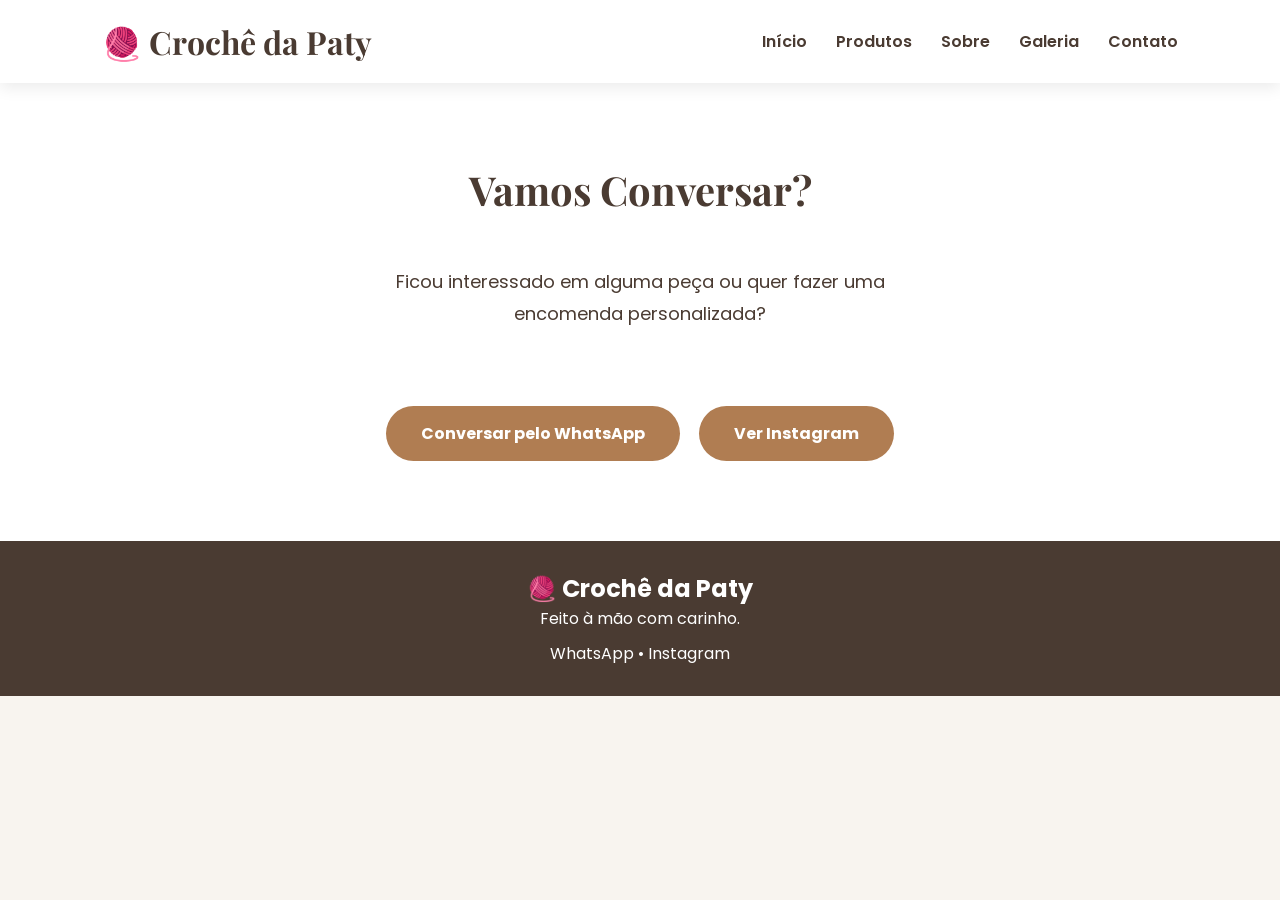
==== contato.html @ c6bc4ab9 "feat: divide site em multiplas paginas e adiciona menu mobile" ====
<!DOCTYPE html>
<html lang="pt-BR">
<head>
<meta charset="UTF-8">
<meta name="viewport" content="width=device-width, initial-scale=1.0">

<title>Contato — Crochê da Paty</title>

<link rel="preconnect" href="https://fonts.googleapis.com">
<link rel="preconnect" href="https://fonts.gstatic.com" crossorigin>
<link href="https://fonts.googleapis.com/css2?family=Poppins:wght@300;400;600&family=Playfair+Display:wght@700&display=swap" rel="stylesheet">
<link rel="stylesheet" href="style.css">

</head>

<body>

    <header>

        <h1>🧶 Crochê da Paty</h1>


        <button class="menu-toggle" aria-label="Abrir menu" aria-expanded="false">
            <span></span>
            <span></span>
            <span></span>
        </button>

        <nav>
            <a href="index.html">Início</a>
            <a href="produtos.html">Produtos</a>
            <a href="sobre.html">Sobre</a>
            <a href="galeria.html">Galeria</a>
            <a href="contato.html">Contato</a>
        </nav>

    </header>

    <section style="background:white; text-align:center;">

        <h2 class="titulo">Vamos Conversar?</h2>

        <p style="max-width:600px;margin:0 auto 40px;font-size:18px;line-height:1.8;">
            Ficou interessado em alguma peça ou quer fazer uma encomenda personalizada?
        </p>

        <a class="btn" href="[INSERIR LINK DO WHATSAPP]" style="margin-right:15px;">Conversar pelo WhatsApp</a>
        <a class="btn" href="[INSERIR LINK DO INSTAGRAM]">Ver Instagram</a>

    </section>

    <footer>

        <h2>🧶 Crochê da Paty</h2>

        <p>Feito à mão com carinho.</p>

        <p style="margin-top:10px;">
            <a href="[INSERIR LINK DO WHATSAPP]">WhatsApp</a> •
            <a href="[INSERIR LINK DO INSTAGRAM]">Instagram</a>
        </p>

    </footer>

    <script src="script.js"></script>

</body>
</html>
---- style.css ----
*{
margin:0;
padding:0;
box-sizing:border-box;
font-family:'Poppins',sans-serif;
}

body{
background:#f8f4ef;
color:#4a3b32;
}

header{
background:#fff;
padding:20px 8%;
display:flex;
justify-content:space-between;
align-items:center;
flex-wrap:wrap;
gap:15px;
box-shadow:0 5px 15px rgba(0,0,0,.08);
position:sticky;
top:0;
z-index:10;
}

header h1{
font-family:'Playfair Display',serif;
}

nav a{
text-decoration:none;
color:#4a3b32;
margin-left:25px;
font-weight:600;
transition:.3s;
}

nav a:hover{
color:#b07d52;
}

.menu-toggle{
display:none;
width:28px;
height:22px;
flex-direction:column;
justify-content:space-between;
}

.menu-toggle span{
display:block;
height:3px;
width:100%;
background:#4a3b32;
border-radius:2px;
transition:.3s;
}

.menu-toggle.ativo span:nth-child(1){
transform:translateY(9.5px) rotate(45deg);
}

.menu-toggle.ativo span:nth-child(2){
opacity:0;
}

.menu-toggle.ativo span:nth-child(3){
transform:translateY(-9.5px) rotate(-45deg);
}

.hero{
min-height:85vh;
display:flex;
justify-content:center;
align-items:center;
text-align:center;
padding:30px;
background:linear-gradient(rgba(0,0,0,.25),rgba(0,0,0,.25)),
url("https://images.unsplash.com/photo-1517705008128-361805f42e86?auto=format&fit=crop&w=1600&q=80");
background-size:cover;
background-position:center;
color:white;
}

.hero h2{
font-size:55px;
font-family:'Playfair Display',serif;
margin-bottom:20px;
}

.hero p{
font-size:20px;
max-width:700px;
margin:auto;
}

.btn{
display:inline-block;
margin-top:35px;
padding:15px 35px;
background:#b07d52;
color:white;
text-decoration:none;
border-radius:50px;
font-weight:bold;
transition:.3s;
}

.btn:hover{
transform:scale(1.05);
}

section{
padding:80px 8%;
}

.titulo{
text-align:center;
font-size:40px;
margin-bottom:50px;
font-family:'Playfair Display',serif;
}

.produtos{
display:grid;
grid-template-columns:repeat(auto-fit,minmax(250px,1fr));
gap:30px;
}

.card{
background:white;
border-radius:20px;
overflow:hidden;
box-shadow:0 10px 25px rgba(0,0,0,.08);
transition:.3s;
}

.card:hover{
transform:translateY(-10px);
}

.card img{
width:100%;
height:250px;
object-fit:cover;
}

.card-content{
padding:20px;
}

.card h3{
margin-bottom:10px;
}

.preco{
color:#b07d52;
font-size:22px;
font-weight:bold;
margin:15px 0;
}

footer{
background:#4a3b32;
color:white;
text-align:center;
padding:30px;
}

footer a{
color:white;
text-decoration:none;
}

footer a:hover{
color:#e3c9b3;
}

/* ---------- Responsividade ---------- */

@media (max-width:768px){

    header{
        flex-direction:row;
        justify-content:space-between;
        align-items:center;
        text-align:left;
    }

    .menu-toggle{
        display:flex;
    }

    nav{
        display:none;
        width:100%;
        flex-direction:column;
        text-align:center;
        margin-top:15px;
    }

    nav.aberto{
        display:flex;
    }

    nav a{
        margin:10px 0;
    }

    .hero h2{
        font-size:36px;
    }

    .hero p{
        font-size:16px;
    }

    section{
        padding:50px 6%;
    }

    .titulo{
        font-size:30px;
    }

}
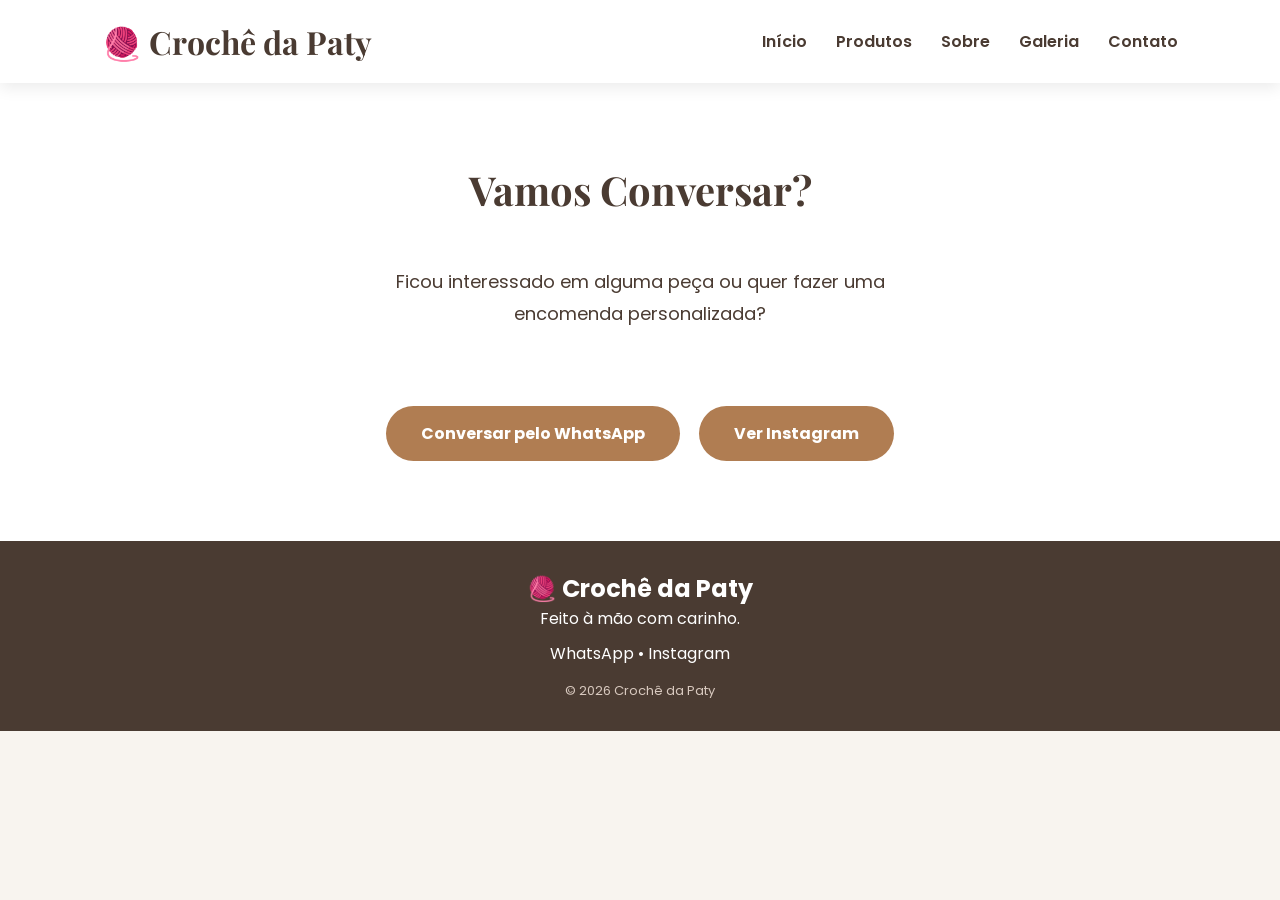
==== commit 2aac3f7b: "feat: adiciona lightbox na galeria e ano automatico no rodape" ====
--- a/contato.html
+++ b/contato.html
@@ -60,6 +60,8 @@
             <a href="[INSERIR LINK DO INSTAGRAM]">Instagram</a>
         </p>
 
+        <p class="footer-copy">© <span id="ano-atual"></span> Crochê da Paty</p>
+
     </footer>
 
     <script src="script.js"></script>
--- a/style.css
+++ b/style.css
@@ -128,12 +128,55 @@
 gap:30px;
 }
 
+.filtros{
+display:flex;
+justify-content:center;
+flex-wrap:wrap;
+gap:12px;
+margin-bottom:40px;
+}
+
+.filtro-btn{
+padding:10px 22px;
+border:1.5px solid #b07d52;
+border-radius:50px;
+background:transparent;
+color:#b07d52;
+font-family:'Poppins',sans-serif;
+font-weight:600;
+cursor:pointer;
+transition:.3s;
+}
+
+.filtro-btn:hover{
+background:#f1e2d4;
+}
+
+.filtro-btn.ativo{
+background:#b07d52;
+color:white;
+}
+
 .card{
+position:relative;
 background:white;
 border-radius:20px;
 overflow:hidden;
 box-shadow:0 10px 25px rgba(0,0,0,.08);
 transition:.3s;
+}
+
+.etiqueta{
+position:absolute;
+top:15px;
+left:15px;
+background:#b07d52;
+color:white;
+font-size:12px;
+font-weight:600;
+padding:5px 12px;
+border-radius:50px;
+z-index:2;
 }
 
 .card:hover{
@@ -161,6 +204,36 @@
 margin:15px 0;
 }
 
+.detalhe-produto{
+display:flex;
+gap:50px;
+flex-wrap:wrap;
+align-items:flex-start;
+}
+
+.detalhe-produto img{
+flex:1 1 400px;
+max-width:500px;
+border-radius:20px;
+box-shadow:0 10px 25px rgba(0,0,0,.08);
+}
+
+.detalhe-info{
+flex:1 1 350px;
+}
+
+.detalhe-info p{
+margin-bottom:12px;
+line-height:1.7;
+}
+
+.detalhe-categoria{
+text-transform:capitalize;
+color:#9c8a80;
+font-weight:600;
+margin-bottom:5px;
+}
+
 footer{
 background:#4a3b32;
 color:white;
@@ -175,6 +248,64 @@
 
 footer a:hover{
 color:#e3c9b3;
+}
+
+.footer-copy{
+margin-top:15px;
+font-size:13px;
+color:#d8c9bf;
+}
+
+.galeria-grid{
+display:grid;
+grid-template-columns:repeat(auto-fit,minmax(220px,1fr));
+gap:20px;
+}
+
+.galeria-item{
+width:100%;
+height:220px;
+object-fit:cover;
+border-radius:15px;
+cursor:pointer;
+transition:.3s;
+}
+
+.galeria-item:hover{
+transform:scale(1.03);
+}
+
+.lightbox{
+display:none;
+position:fixed;
+inset:0;
+background:rgba(0,0,0,.85);
+z-index:100;
+justify-content:center;
+align-items:center;
+padding:30px;
+}
+
+.lightbox.ativo{
+display:flex;
+}
+
+.lightbox img{
+max-width:90%;
+max-height:85vh;
+border-radius:10px;
+}
+
+.lightbox-fechar{
+position:absolute;
+top:20px;
+right:30px;
+background:none;
+border:none;
+color:white;
+font-size:40px;
+line-height:1;
+cursor:pointer;
 }
 
 /* ---------- Responsividade ---------- */
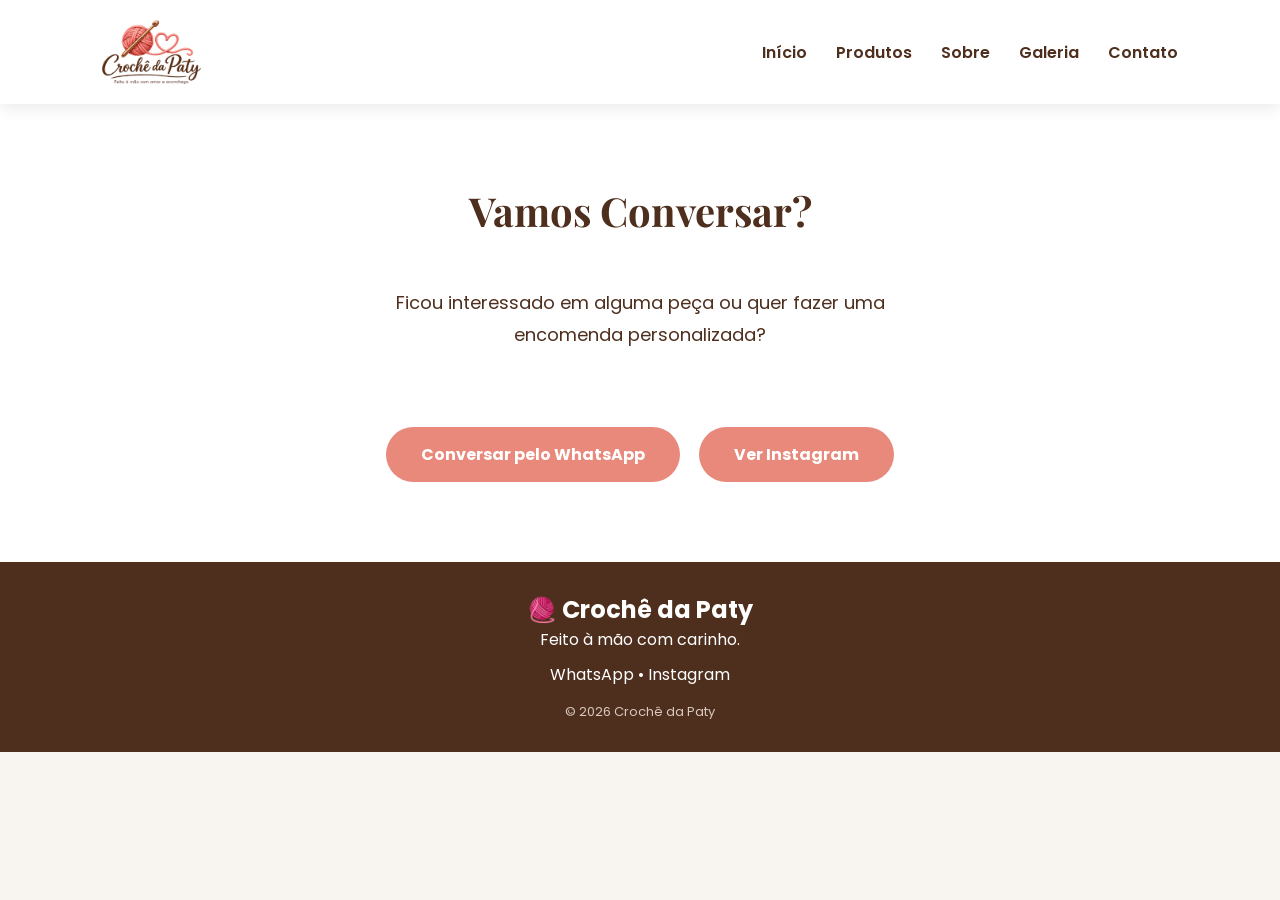
==== commit 654c50bd: "feat: adiciona logo oficial, favicon e atualiza paleta de cores" ====
--- a/contato.html
+++ b/contato.html
@@ -5,6 +5,7 @@
 <meta name="viewport" content="width=device-width, initial-scale=1.0">
 
 <title>Contato — Crochê da Paty</title>
+<link rel="icon" type="image/png" href="assets/icons/favicon.png">
 
 <link rel="preconnect" href="https://fonts.googleapis.com">
 <link rel="preconnect" href="https://fonts.gstatic.com" crossorigin>
@@ -17,7 +18,7 @@
 
     <header>
 
-        <h1>🧶 Crochê da Paty</h1>
+        <h1 class="logo"><a href="index.html"><img src="assets/images/logo.png" alt="Crochê da Paty" class="logo-img"></a></h1>
 
 
         <button class="menu-toggle" aria-label="Abrir menu" aria-expanded="false">
--- a/style.css
+++ b/style.css
@@ -7,7 +7,7 @@
 
 body{
 background:#f8f4ef;
-color:#4a3b32;
+color:#4E2E1D;
 }
 
 header{
@@ -24,20 +24,26 @@
 z-index:10;
 }
 
-header h1{
-font-family:'Playfair Display',serif;
+.logo{
+line-height:0;
+}
+
+.logo-img{
+height:64px;
+width:auto;
+display:block;
 }
 
 nav a{
 text-decoration:none;
-color:#4a3b32;
+color:#4E2E1D;
 margin-left:25px;
 font-weight:600;
 transition:.3s;
 }
 
 nav a:hover{
-color:#b07d52;
+color:#E8897C;
 }
 
 .menu-toggle{
@@ -52,7 +58,7 @@
 display:block;
 height:3px;
 width:100%;
-background:#4a3b32;
+background:#4E2E1D;
 border-radius:2px;
 transition:.3s;
 }
@@ -99,7 +105,7 @@
 display:inline-block;
 margin-top:35px;
 padding:15px 35px;
-background:#b07d52;
+background:#E8897C;
 color:white;
 text-decoration:none;
 border-radius:50px;
@@ -138,10 +144,10 @@
 
 .filtro-btn{
 padding:10px 22px;
-border:1.5px solid #b07d52;
+border:1.5px solid #E8897C;
 border-radius:50px;
 background:transparent;
-color:#b07d52;
+color:#E8897C;
 font-family:'Poppins',sans-serif;
 font-weight:600;
 cursor:pointer;
@@ -149,11 +155,11 @@
 }
 
 .filtro-btn:hover{
-background:#f1e2d4;
+background:#FBE4E0;
 }
 
 .filtro-btn.ativo{
-background:#b07d52;
+background:#E8897C;
 color:white;
 }
 
@@ -170,7 +176,7 @@
 position:absolute;
 top:15px;
 left:15px;
-background:#b07d52;
+background:#E8897C;
 color:white;
 font-size:12px;
 font-weight:600;
@@ -198,7 +204,7 @@
 }
 
 .preco{
-color:#b07d52;
+color:#E8897C;
 font-size:22px;
 font-weight:bold;
 margin:15px 0;
@@ -235,7 +241,7 @@
 }
 
 footer{
-background:#4a3b32;
+background:#4E2E1D;
 color:white;
 text-align:center;
 padding:30px;
@@ -247,7 +253,7 @@
 }
 
 footer a:hover{
-color:#e3c9b3;
+color:#F6C9C1;
 }
 
 .footer-copy{
@@ -323,6 +329,10 @@
         display:flex;
     }
 
+    .logo-img{
+        height:48px;
+    }
+
     nav{
         display:none;
         width:100%;
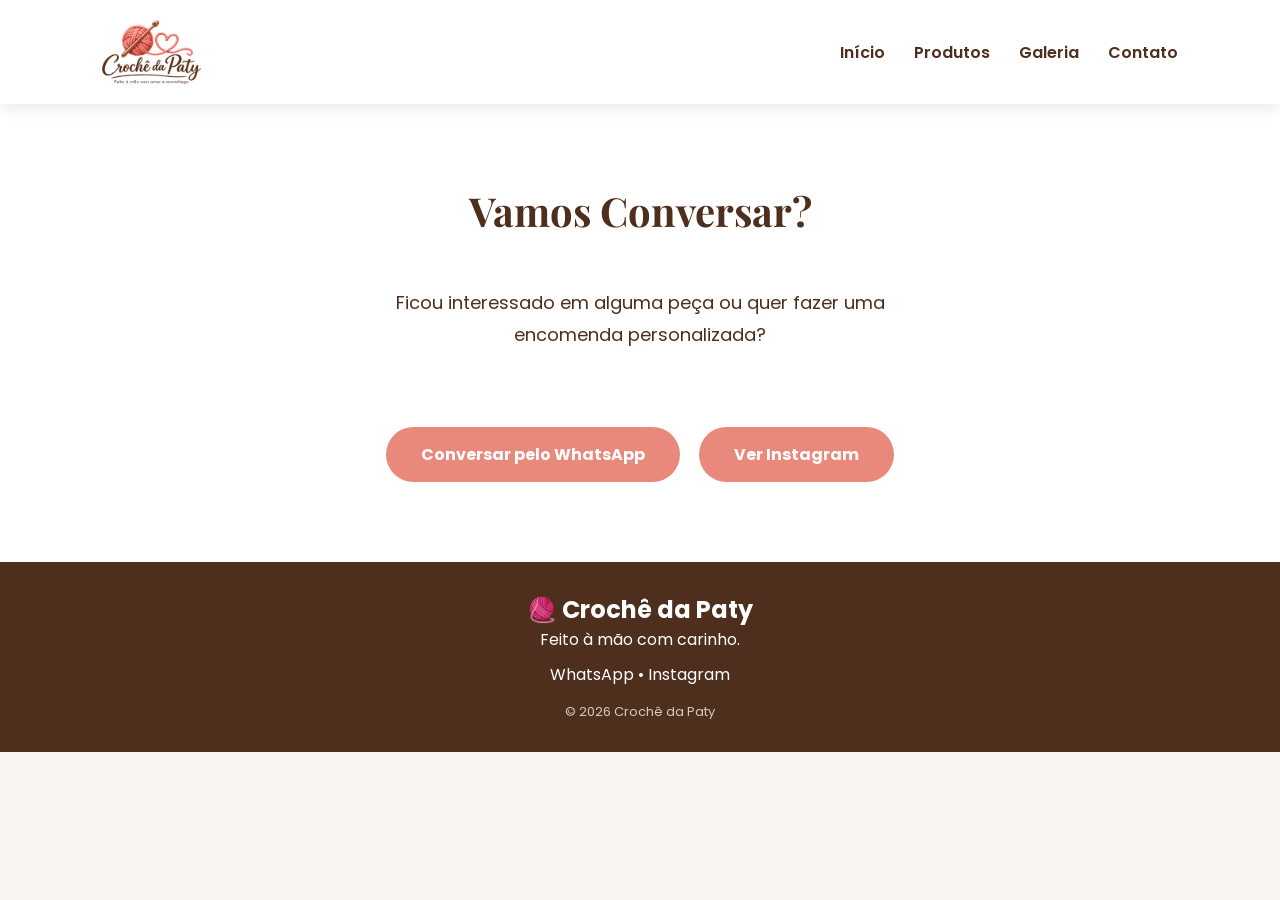
==== commit 9d989068: "feat: remove pagina Sobre, cria categoria Mesa Posta e monta galeria com fotos reais" ====
--- a/contato.html
+++ b/contato.html
@@ -30,7 +30,6 @@
         <nav>
             <a href="index.html">Início</a>
             <a href="produtos.html">Produtos</a>
-            <a href="sobre.html">Sobre</a>
             <a href="galeria.html">Galeria</a>
             <a href="contato.html">Contato</a>
         </nav>
@@ -45,8 +44,8 @@
             Ficou interessado em alguma peça ou quer fazer uma encomenda personalizada?
         </p>
 
-        <a class="btn" href="[INSERIR LINK DO WHATSAPP]" style="margin-right:15px;">Conversar pelo WhatsApp</a>
-        <a class="btn" href="[INSERIR LINK DO INSTAGRAM]">Ver Instagram</a>
+        <a class="btn whatsapp-link" href="#" style="margin-right:15px;">Conversar pelo WhatsApp</a>
+        <a class="btn instagram-link" href="#">Ver Instagram</a>
 
     </section>
 
@@ -57,8 +56,8 @@
         <p>Feito à mão com carinho.</p>
 
         <p style="margin-top:10px;">
-            <a href="[INSERIR LINK DO WHATSAPP]">WhatsApp</a> •
-            <a href="[INSERIR LINK DO INSTAGRAM]">Instagram</a>
+            <a href="#" class="whatsapp-link">WhatsApp</a> •
+            <a href="#" class="instagram-link">Instagram</a>
         </p>
 
         <p class="footer-copy">© <span id="ano-atual"></span> Crochê da Paty</p>
